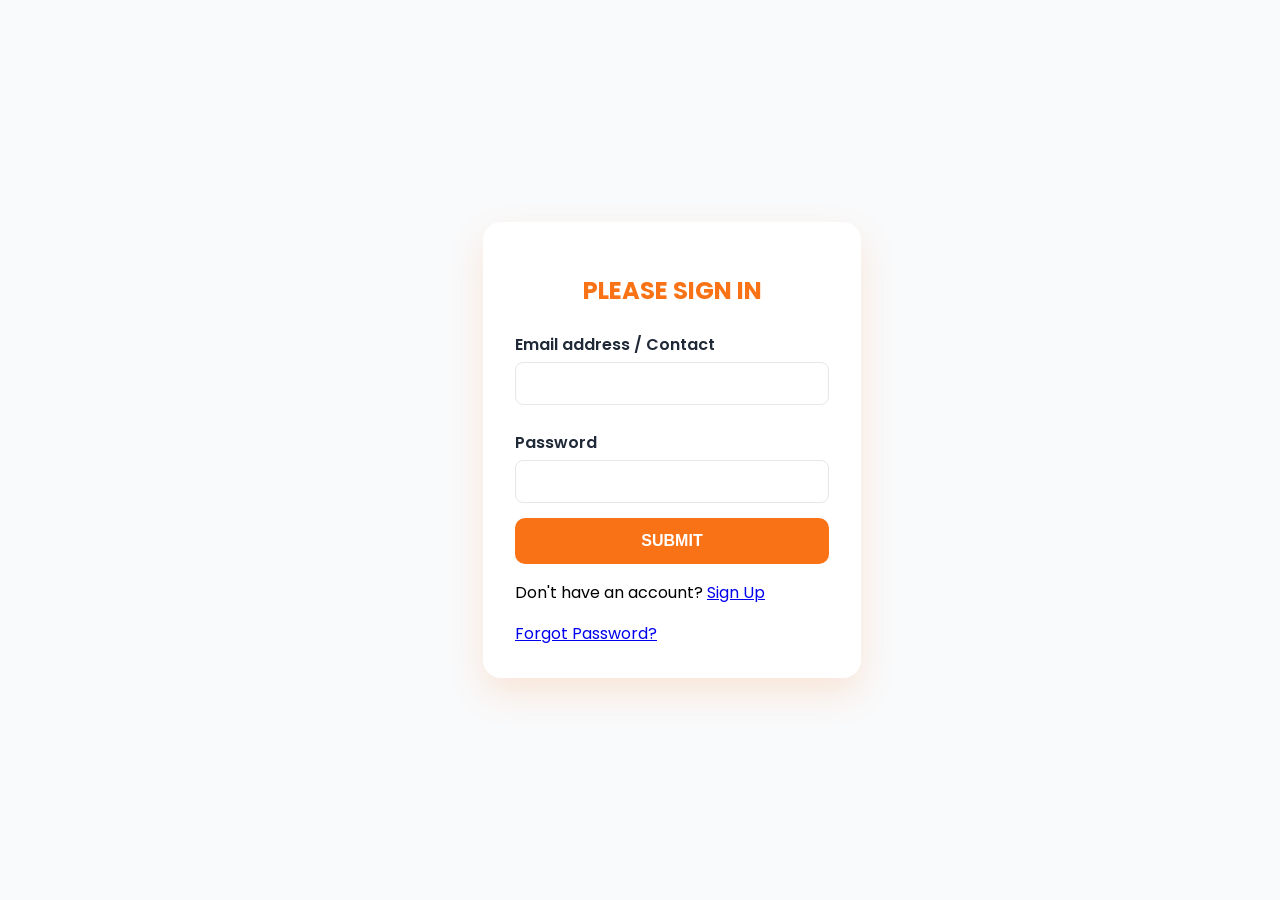
==== index.html @ 160df66c "So i am going to start working on validation" ====
<!DOCTYPE html>
<html lang="en">

<head>
    <meta charset="UTF-8">
    <meta name="viewport" content="width=device-width, initial-scale=1.0">
    <title>Park Ease Project</title>
    <link rel="stylesheet" href="css/styles.css">
    <link href="https://fonts.googleapis.com/css2?family=Poppins:wght@400;600&display=swap" rel="stylesheet">
</head>
<link rel="preconnect" href="https://fonts.googleapis.com">
<link rel="preconnect" href="https://fonts.gstatic.com" crossorigin>
<link
    href="https://fonts.googleapis.com/css2?family=Inter:ital,opsz,wght@0,14..32,100..900;1,14..32,100..900&family=Lato&display=swap"
    rel="stylesheet">

<body>
    <!-- <a href="register.html">Click Me</a>
    <a href="signOut.html">SIGN OUT</a>
    <a href="reports.html">REPORTS</a> -->
    <div class="container">
        <form class="form-card" id="loginForm">
            <h2>PLEASE SIGN IN</h2>

            <div class="input-group">
                <label for="email">Email address / Contact</label>
                <input type="text" id="userName">
                <small id="emailHelp"></small>
            </div>

            <div class="input-group">
                <label for="password">Password</label>
                <input type="password" id="password">
            </div>

            <a href="register.html"><button type="submit" class="btn-submit">SUBMIT</button></a>

            <div class="form-footer">
                <p>Don't have an account? <a href="#">Sign Up</a></p>
            </div>
            <div class="forgot">
                <a href="register.html">Forgot Password?</a>
            </div>
        </form>
    </div>
    <script src="signIn.js"></script>
  
</body>

</html>
---- css/styles.css ----
body {
    background-color: #F9FAFB;
    display: flex;
    justify-content: center;
    align-items: center;
    min-height: 100vh;
    margin: 0;
    font-family: 'Poppins', sans-serif;
}


.form-card {
    background: #FFFFFF;
    padding: 2rem;
    border-radius: 18px;
    box-shadow: 0 15px 35px rgba(249, 115, 22, 0.15);
    width: 100%;
    max-width: 420px;
}


.form-card h2 {
    text-align: center;
    color: #f97316;
    margin-bottom: 1.5rem;
}

label {
    font-weight: 600;
    color: #1F2937;
    display: block;
    margin-top: 10px;
}



input,
select {
    width: 100%;
    padding: 12px;
    margin-top: 5px;
    margin-bottom: 15px;
    border: 1px solid #E5E7EB;
    border-radius: 8px;
    box-sizing: border-box;
    transition: all 0.3s ease;
    font-size: 0.95rem;
}


input:focus,
select:focus {
    outline: none;
    border-color: #F97316;
    box-shadow: 0 0 0 3px rgba(249, 115, 22, 0.2);
}


.btn-submit {
    width: 100%;
    padding: 14px;
    background-color: #F97316;
    color: #FFFFFF;
    border: none;
    border-radius: 10px;
    font-weight: 600;
    cursor: pointer;
    transition: all 0.3s ease;
    font-size: 1rem;
}


.btn-submit:hover {
    background-color: #EA580C;
    transform: translateY(-2px);
}




.dashboard {
    display: flex;
    gap: 50px;
    justify-content: center;
    align-items: flex-start;
    margin-top: 40px;
    padding-left:20px;
}



.receipt-section {
    background-color: #fffaf0;
    max-height: 500px;
    max-width: 400px;
    padding: 30px;
    border-radius: 20px;
}

#receiptContent {
    margin-top: 20px;
    line-height: 1.6;
    color: #444;
}

#receiptContent hr {
    margin: 20px 0;
    border: none;
    border-top: 1px dashed #f97316;
}



#receiptContent h3 {
    margin-top: 15px;
    padding: 12px;
    background-color: #f97316;
    color: white;
    border-radius: 8px;
    text-align: center;
}





.admin-dashboard {
    width: 100%;
    margin: 0 auto;
}

.admin-dashboard1 {
    padding-left: 20px;
    padding-right: 20px;
}

.admin-dashboard h1 {
    margin-bottom: 40px;
    color: #f97316;
}

/* Summary Cards */
.summary-cards {
    display: grid;
    grid-template-columns: repeat(4, 1fr);
    gap: 30px;
    margin-bottom: 50px;
}

.card {
    background: white;
    padding: 30px;
    border-radius: 16px;
    box-shadow: 0 15px 35px rgba(249, 115, 22, 0.08);
    text-align: center;
}

.card h3 {
    margin-bottom: 15px;
    font-size: 16px;
}

.card p {
    font-size: 22px;
    font-weight: bold;
    color: #f97316;
}

.card.grand {
    background: linear-gradient(135deg, #f97316, #ea580c);
    color: white;
}

.card.grand p {
    color: white;
}

/* Table Section */
.table-section {
    background: white;
    padding: 30px;
    border-radius: 16px;
    box-shadow: 0 15px 35px rgba(249, 115, 22, 0.08);
}

table {
    width: 100%;
    border-collapse: collapse;
    margin-top: 20px;
}

thead {
    background-color: #fff7ed;
}

th,
td {
    padding: 15px;
    text-align: center;
    border-bottom: 1px solid #eee;
}

tbody tr:hover {
    background-color: #fffaf0;
}

#vehicleTableBody {
    width: 100%;
    padding: 20px;
}

.nav-set {
    display: flex;
    flex-direction: column;
    align-items: center;
    justify-content: center;
    gap: 30px;
    width: 100%;
    flex-grow: 1;
}



/* ===== NAVBAR CONTAINER ===== */

.navbar {
    position: sticky;
    top: 0;
    z-index: 1000;

    display: flex;
    justify-content: space-around;
    align-items: center;
    width: 100%;
    /* min-width: auto; */
    margin: 0;

    padding: 20px 60px;

    background: linear-gradient(135deg, #f97316, #ea580c);
    box-shadow: 0 8px 20px rgba(0, 0, 0, 0.08);
}

/* ===== LOGO ===== */

.logo {
    font-size: 22px;
    font-weight: bold;
    color: white;
    letter-spacing: 1px;
}

/* ===== NAV LINKS ===== */

.nav-links {
    list-style: none;
    display: flex;
    gap: 40px;
}

.nav-links a {
    text-decoration: none;
    color: white;
    font-weight: 500;
    position: relative;
    padding: 5px 0;
    transition: 0.3s ease;
}

/* Underline animation */
.nav-links a::after {
    content: "";
    position: absolute;
    width: 0%;
    height: 2px;
    background: white;
    left: 0;
    bottom: -4px;
    transition: 0.3s ease;
}

.nav-links a:hover::after {
    width: 100%;
}

.nav-links a:hover {
    background-color: #F9FAFB;
    color: #f97316;
    padding: 10px;
    border-radius: 7px;
}
/* ===== RIGHT SIDE ===== */

.nav-right {
    display: flex;
    align-items: center;
    gap: 20px;
}

.user-role {
    color: white;
    font-size: 14px;
    opacity: 0.9;
}

/* Logout button */
.logout-btn {
    padding: 8px 16px;
    background-color: white;
    color: #f97316;
    border-radius: 20px;
    text-decoration: none;
    font-weight: 600;
    transition: 0.3s ease;
}

.logout-btn:hover {
    background-color: #fff7ed;
    transform: translateY(-2px);
}

/* ===== RESPONSIVE ===== */

@media (max-width: 900px) {
    .navbar {
        flex-direction: column;
        gap: 20px;
        padding: 20px;
    }

    .nav-links {
        gap: 20px;
        flex-wrap: wrap;
        justify-content: center;
    }
}


/* The Battery section  */

.battery-page {
    min-width: auto;
    margin: auto;
}

.battery-page h1 {
    color: #f97316;
    margin-bottom: 30px;
}

/* Tabs */
.battery-tabs {
    display: flex;
    gap: 20px;
    margin-bottom: 40px;
}

.tab-btn {
    padding: 12px 30px;
    border: none;
    border-radius: 30px;
    background-color: #fff7ed;
    color: #f97316;
    font-weight: bold;
    cursor: pointer;
    transition: 0.3s ease;
}

.tab-btn.active {
    background: linear-gradient(135deg, #f97316, #ea580c);
    color: white;
}

.tab-btn:hover {
    transform: translateY(-3px);
}

/* Options Layout */
.battery-options {
    display: grid;
    grid-template-columns: 1fr 1fr;
    gap: 30px;
    margin-bottom: 50px;
}

.option-card {
    background: white;
    padding: 30px;
    border-radius: 16px;
    box-shadow: 0 15px 35px rgba(249, 115, 22, 0.08);
}

.option-card h3 {
    margin-bottom: 20px;
}

select {
    width: 100%;
    padding: 12px;
    border-radius: 10px;
    border: 1px solid #ddd;
}

.price-display {
    text-align: center;
}

.price-display p {
    font-size: 28px;
    font-weight: bold;
    color: #f97316;
}

/* Customer Card */
.battery-form-card {
    background: white;
    padding: 40px;
    border-radius: 18px;
    box-shadow: 0 20px 40px rgba(249, 115, 22, 0.1);
}

.battery-form-card h2 {
    margin-bottom: 25px;
    border-bottom: 2px solid #f97316;
    padding-bottom: 10px;
}

.battery-form-card label {
    display: block;
    margin-top: 18px;
    font-weight: bold;
}

.battery-form-card input {
    width: 100%;
    padding: 12px;
    margin-top: 8px;
    border-radius: 10px;
    border: 1px solid #ddd;
}

.battery-form-card button {
    width: 100%;
    margin-top: 25px;
    padding: 14px;
    border: none;
    border-radius: 10px;
    background: linear-gradient(135deg, #f97316, #ea580c);
    color: white;
    font-weight: bold;
    cursor: pointer;
    transition: 0.3s ease;
}

.battery-form-card button:hover {
    transform: translateY(-3px);
}


/* Style for the navigation links  */
.register-page .register-link,
.dashboard-page .dashboard-link,
.signOut-page .signOut-link,
.tyres-page .tyres-link,
.parking-page .parking-link,
.battery1-page .battery-link,
.admin-page .admin-link {
    background-color: #F9FAFB;
    color: #f97316;
    padding: 10px;
    border-radius: 7px;
    font-weight: bold;
    box-shadow: 0 4px 12px rgba(255, 122, 0, 0.5);
}


/* The tyre services  */

.tyre-left {
    flex: 3;
}

.tyre-left h2 {
    color: #f97316;
    margin-bottom: 30px;
}

/* OPTION GRID */
.tyre-options {
    display: grid;
    grid-template-columns: repeat(2, 1fr);
    gap: 25px;
    margin-bottom: 40px;
}

/* OPTION CARD */
.option-card {
    background: white;
    padding: 20px;
    border-radius: 14px;
    box-shadow: 0 10px 25px rgba(0,0,0,0.05);
    transition: 0.3s ease;
}

.option-card h3 {
    margin-bottom: 15px;
    color: #F97316;
}

.option-card select {
    width: 100%;
    padding: 10px;
    border-radius: 8px;
    border: 1px solid #ddd;
    font-size: 14px;
}

.option-card:hover {
    transform: translateY(-5px);
    box-shadow: 0 15px 30px rgba(249,115,22,0.2);
}

/* PRICE DISPLAY */
.price-display p {
    font-size: 20px;
    font-weight: 600;
    color: #EA580C;
}

/* CUSTOMER FORM CARD */
.tyre-form-card {
    background: white;
    padding: 30px;
    border-radius: 18px;
    box-shadow: 0 15px 35px rgba(0,0,0,0.05);
}

.tyre-form-card h2 {
    margin-bottom: 20px;
    color: #f97316;
}

.tyre-form-card label {
    display: block;
    margin-top: 15px;
    font-size: 14px;
}

.tyre-form-card input {
    width: 100%;
    padding: 10px;
    margin-top: 5px;
    border-radius: 8px;
    border: 1px solid #ddd;
}

.tyre-form-card button {
    margin-top: 25px;
    width: 100%;
    padding: 12px;
    border-radius: 10px;
    border: none;
    background-color: #F97316;
    color: white;
    font-weight: 600;
    cursor: pointer;
    transition: 0.3s ease;
}

.tyre-form-card button:hover {
    background-color: #EA580C;
}

/* RECEIPT PANEL */
.receipt-panel {
    flex: 1.3;
    background: white;
    padding: 30px;
    border-radius: 18px;
    box-shadow: 0 20px 40px rgba(0,0,0,0.08);
    height: fit-content;
    position: sticky;
    top: 30px;
}

.receipt-panel h3 {
    color: #EA580C;
    margin-bottom: 20px;
}

.receipt-panel hr {
    margin: 20px 0;
    border: none;
    border-top: 1px solid #eee;
}

.print-btn {
    width: 100%;
    padding: 12px;
    border-radius: 10px;
    border: none;
    background-color: #F97316;
    color: white;
    font-weight: 600;
    cursor: pointer;
    margin-top: 20px;
    transition: 0.3s ease;
}

.print-btn:hover {
    background-color: #EA580C;
}





.dashboard-container {
    width: 100%;
    border: 2px solid black;
    padding-left: 20px;
    padding-right: 20px;
}

.stats {
    display: grid;
    grid-template-columns: repeat(4, 1fr);
    gap: 20px;
    margin-bottom: 30px;
}

.card {
    background: #ffffff;
    padding: 25px;
    border-radius: 12px;
    box-shadow: 0 6px 18px rgba(0,0,0,0.08);
    transition: 0.3s;
}

.card:hover {
    transform: translateY(-5px);
}

.card h3 {
    margin: 0;
    font-size: 14px;
    color: gray;
}

.card p {
    font-size: 28px;
    font-weight: bold;
    margin: 10px 0 0;
    color: #ff7a00;
}

/* ============================= */
/* QUICK ACTIONS */
/* ============================= */

.quick-actions {
    display: flex;
    gap: 15px;
    margin-bottom: 30px;
}

.btn {
    padding: 12px 20px;
    border-radius: 8px;
    border: none;
    cursor: pointer;
    font-weight: bold;
    transition: 0.3s;
}

.btn-primary {
    background: #ff7a00;
    color: #ffffff;
}

.btn-primary:hover {
    background: #e56700;
}

.btn-outline {
    background: transparent;
    border: 2px solid #ff7a00;
    color: #ff7a00;
}

.btn-outline:hover {
    background: #ff7a00;
    color: #ffffff;
}

/* ============================= */
/* TABLE */
/* ============================= */

.table-container {
    background: #ffffff;
    padding: 20px;
    border-radius: 12px;
    box-shadow: 0 6px 18px rgba(0,0,0,0.08);
}

table {
    width: 100%;
    border-collapse: collapse;
}

thead {
    background: #ff7a00;
    color: #ffffff;
}

th, td {
    padding: 14px;
    text-align: left;
}

tbody tr {
    border-bottom: 1px solid #eee;
}

tbody tr:hover {
    background: #fff4e6;
}

.status-active {
    color: green;
    font-weight: bold;
}

.status-out {
    color: red;
    font-weight: bold;
}
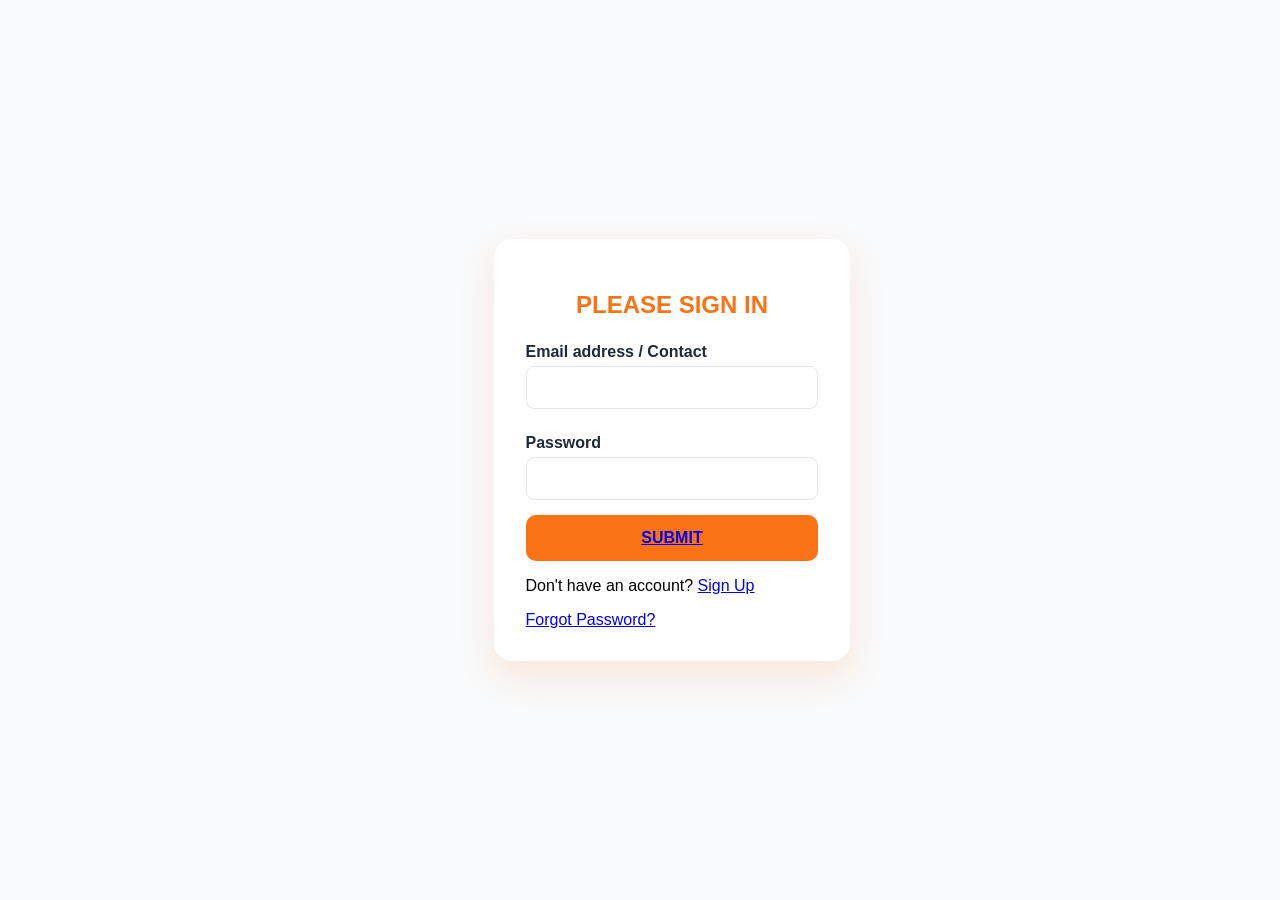
==== commit 85252de4: "I am now just playing around" ====
--- a/index.html
+++ b/index.html
@@ -6,13 +6,12 @@
     <meta name="viewport" content="width=device-width, initial-scale=1.0">
     <title>Park Ease Project</title>
     <link rel="stylesheet" href="css/styles.css">
-    <link href="https://fonts.googleapis.com/css2?family=Poppins:wght@400;600&display=swap" rel="stylesheet">
+    <!-- <link href="https://fonts.googleapis.com/css2?family=Poppins:wght@400;600&display=swap" rel="stylesheet"> -->
+
+    <link rel="preconnect" href="https://fonts.googleapis.com">
+    <link rel="preconnect" href="https://fonts.gstatic.com" crossorigin>
+    <link href="https://fonts.googleapis.com/css2?family=Inter:ital,opsz,wght@0,14..32,100..900;1,14..32,100..900&family=Lato&display=swap" rel="stylesheet">
 </head>
-<link rel="preconnect" href="https://fonts.googleapis.com">
-<link rel="preconnect" href="https://fonts.gstatic.com" crossorigin>
-<link
-    href="https://fonts.googleapis.com/css2?family=Inter:ital,opsz,wght@0,14..32,100..900;1,14..32,100..900&family=Lato&display=swap"
-    rel="stylesheet">
 
 <body>
     <!-- <a href="register.html">Click Me</a>
@@ -25,7 +24,7 @@
             <div class="input-group">
                 <label for="email">Email address / Contact</label>
                 <input type="text" id="userName">
-                <small id="emailHelp"></small>
+                
             </div>
 
             <div class="input-group">
@@ -33,7 +32,7 @@
                 <input type="password" id="password">
             </div>
 
-            <a href="register.html"><button type="submit" class="btn-submit">SUBMIT</button></a>
+            <button class="btn-submit" type="submit"><a href="register.html">SUBMIT</a></button>
 
             <div class="form-footer">
                 <p>Don't have an account? <a href="#">Sign Up</a></p>
@@ -44,7 +43,7 @@
         </form>
     </div>
     <script src="signIn.js"></script>
-  
+
 </body>
 
 </html>
--- a/css/styles.css
+++ b/css/styles.css
@@ -617,16 +617,15 @@
 
 .dashboard-container {
     width: 100%;
-    border: 2px solid black;
     padding-left: 20px;
     padding-right: 20px;
 }
 
 .stats {
-    display: grid;
-    grid-template-columns: repeat(4, 1fr);
+    display: flex;
+    justify-content: space-around;
     gap: 20px;
-    margin-bottom: 30px;
+    padding-bottom: 20px;
 }
 
 .card {
@@ -635,6 +634,7 @@
     border-radius: 12px;
     box-shadow: 0 6px 18px rgba(0,0,0,0.08);
     transition: 0.3s;
+    flex-grow: 1;
 }
 
 .card:hover {
@@ -736,3 +736,57 @@
     color: red;
     font-weight: bold;
 }
+
+
+
+
+
+
+
+
+
+/* ============================= */
+/* TOP DASHBOARD BAR */
+/* ============================= */
+
+.dashboard-top {
+    display: flex;
+    justify-content: flex-end;
+    margin-bottom: 20px;
+}
+
+/* ============================= */
+/* SEARCH INPUT */
+/* ============================= */
+
+.search-wrapper {
+    position: relative;
+}
+
+.dashboard-search {
+    width: 260px;
+    padding: 12px 18px;
+    border-radius: 30px;
+    border: 2px solid transparent;
+    background: #ffffff;
+    font-size: 14px;
+    box-shadow: 0 6px 16px rgba(0,0,0,0.06);
+    transition: all 0.3s ease;
+}
+
+/* Focus effect */
+.dashboard-search:focus {
+    outline: none;
+    border: 2px solid #ff7a00;
+    box-shadow: 0 0 0 4px rgba(255,122,0,0.15);
+}
+
+/* Subtle hover */
+.dashboard-search:hover {
+    box-shadow: 0 8px 20px rgba(0,0,0,0.08);
+}
+
+
+
+
+
